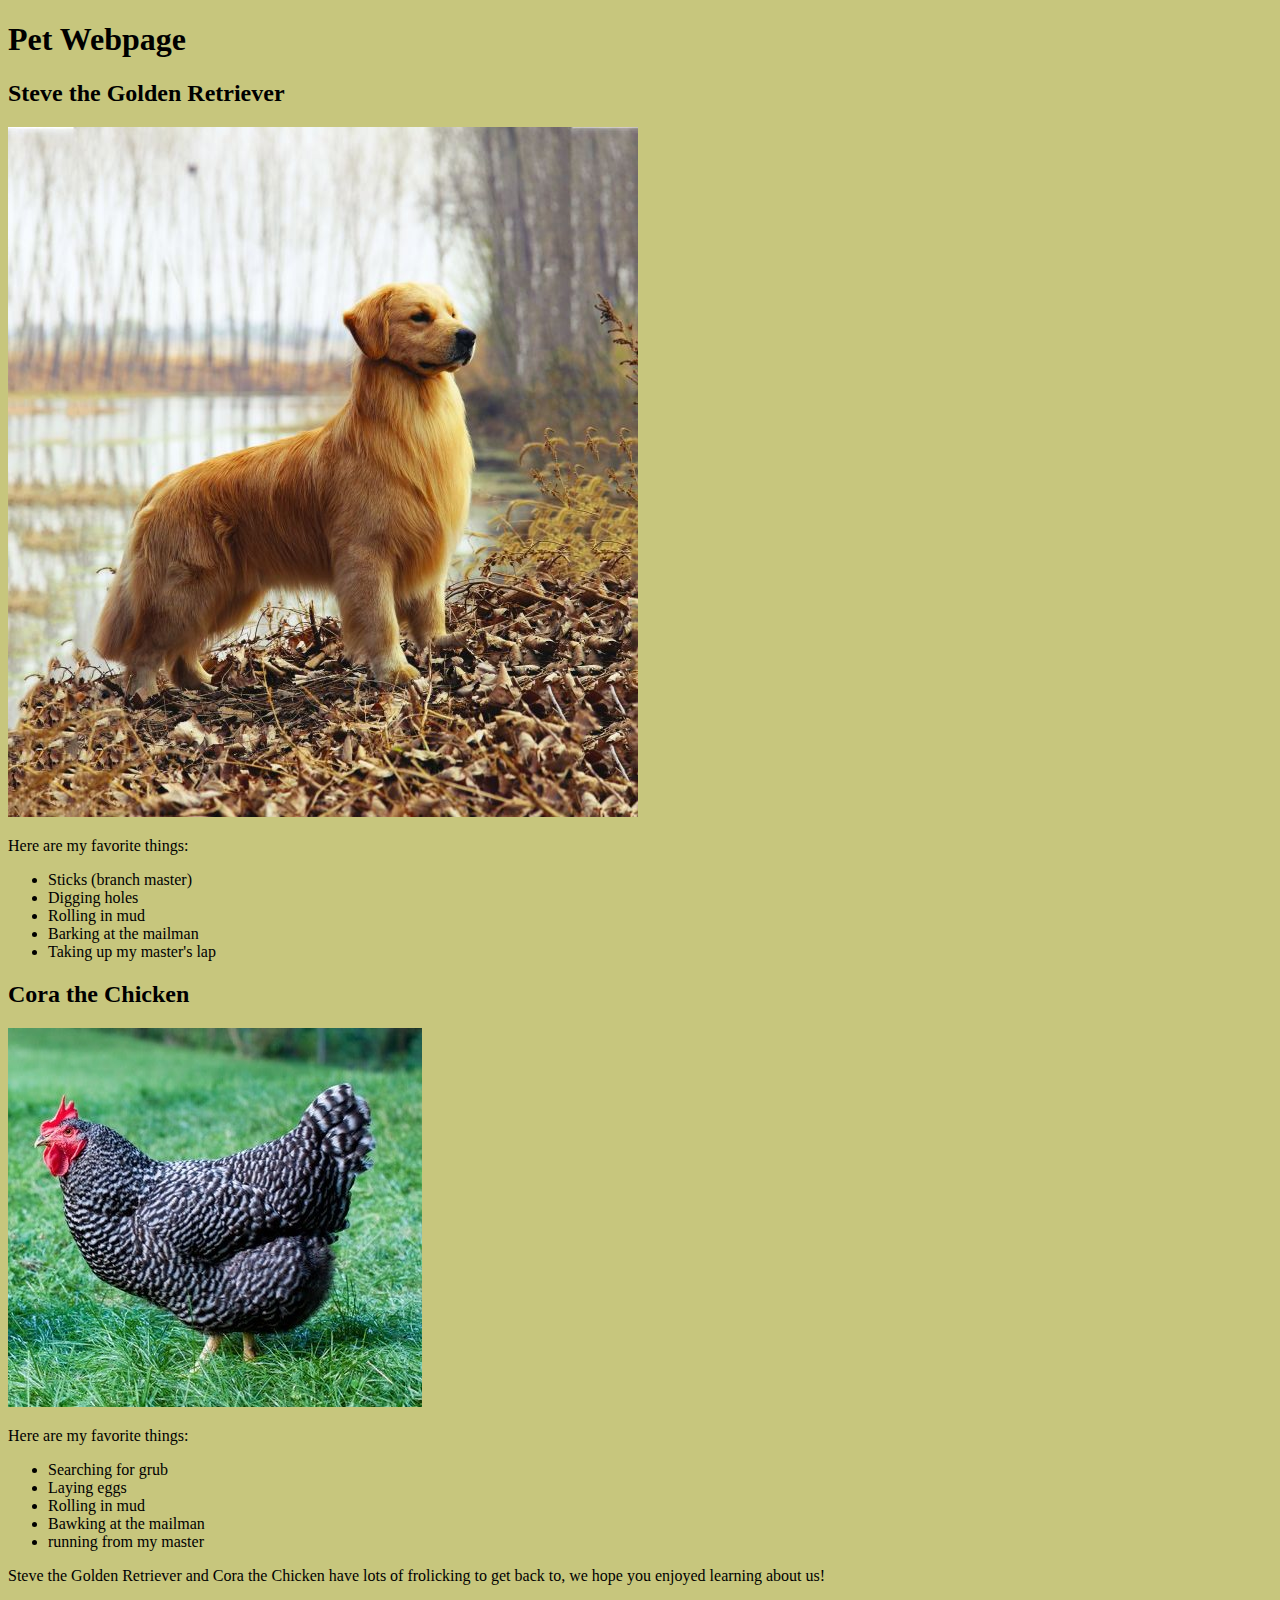
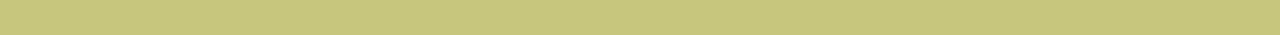
==== index.html @ 1efa3c2e "changed img of Steve, added conclusion paragraph" ====
<!DOCTYPE html>
<html lang="en" dir="ltr">
  <head>
    <meta charset="utf-8">
    <link rel="stylesheet" href="styles/styles.css">
    <title>Pet Website</title>
  </head>
  <body>
    <h1>Pet Webpage</h1>
    <h2>Steve the Golden Retriever</h2>
    <img src="imgs/steveTheRetriever.jpg" alt="lounging golden retriever">
    <p>Here are my favorite things:</p>
    <ul>
      <li>Sticks (branch master)</li>
      <li>Digging holes</li>
      <li>Rolling in mud</li>
      <li>Barking at the mailman</li>
      <li>Taking up my master's lap</li>
    </ul>
    <h2>Cora the Chicken</h2>
    <img src="imgs/coraTheChicken.jpeg" alt="barred rock chicken">
    <p>Here are my favorite things:</p>
    <ul>
      <li>Searching for grub</li>
      <li>Laying eggs</li>
      <li>Rolling in mud</li>
      <li>Bawking at the mailman</li>
      <li>running from my master</li>
    </ul>

    <p id="bottom">Steve the Golden Retriever and Cora the Chicken have lots of frolicking to get back to, we hope you enjoyed learning about us!</p>

  </body>
</html>
---- styles/styles.css ----
body{
  background-color: #c7c67d;
}

#bottom {
  margin-bottom: 50px;
}
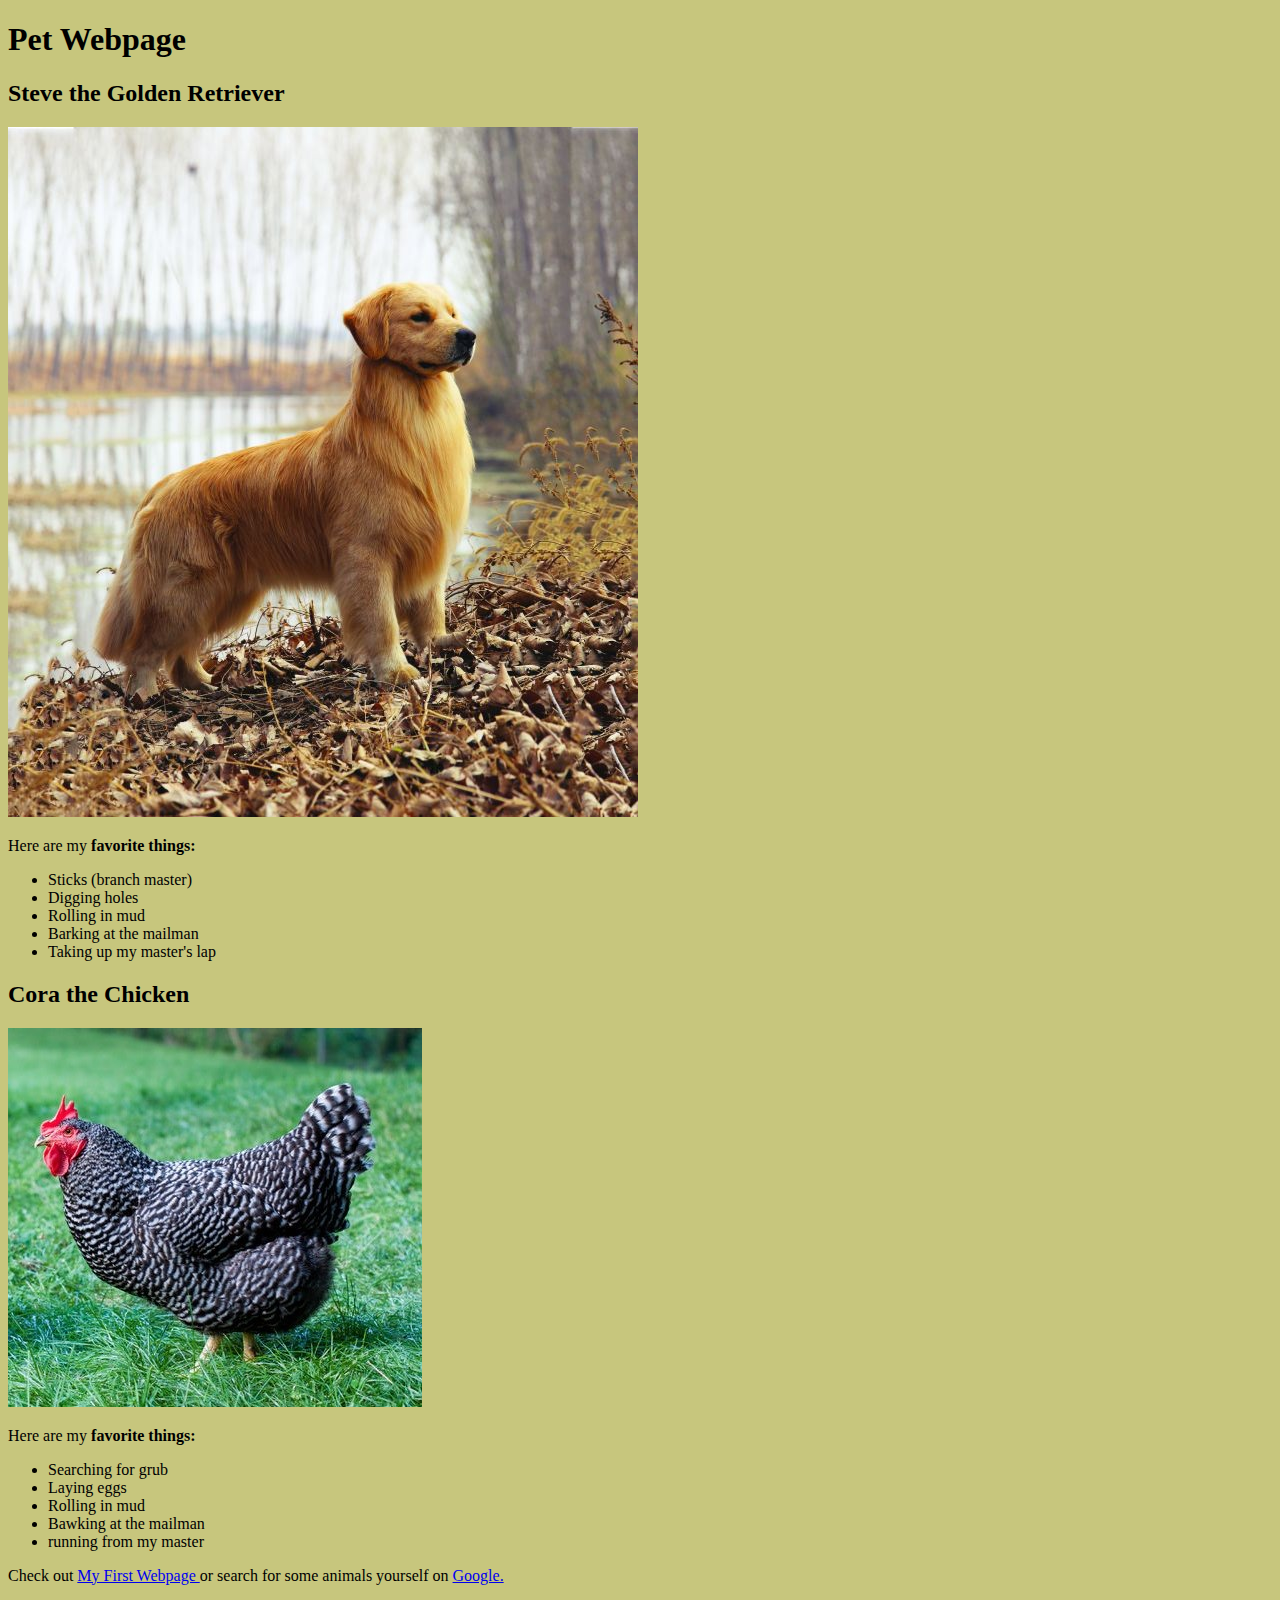
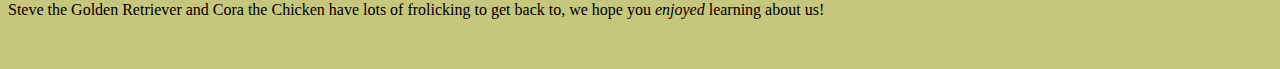
==== commit 850b2e35: "add strong tags, em tags, and a link" ====
--- a/index.html
+++ b/index.html
@@ -9,7 +9,7 @@
     <h1>Pet Webpage</h1>
     <h2>Steve the Golden Retriever</h2>
     <img src="imgs/steveTheRetriever.jpg" alt="lounging golden retriever">
-    <p>Here are my favorite things:</p>
+    <p>Here are my <strong>favorite things:</strong></p>
     <ul>
       <li>Sticks (branch master)</li>
       <li>Digging holes</li>
@@ -19,7 +19,7 @@
     </ul>
     <h2>Cora the Chicken</h2>
     <img src="imgs/coraTheChicken.jpeg" alt="barred rock chicken">
-    <p>Here are my favorite things:</p>
+    <p>Here are my <strong>favorite things:</strong></p>
     <ul>
       <li>Searching for grub</li>
       <li>Laying eggs</li>
@@ -27,8 +27,8 @@
       <li>Bawking at the mailman</li>
       <li>running from my master</li>
     </ul>
-
-    <p id="bottom">Steve the Golden Retriever and Cora the Chicken have lots of frolicking to get back to, we hope you enjoyed learning about us!</p>
+    <p>Check out <a href="my-first-webpage.html" target="_blank">My First Webpage </a>or search for some animals yourself on <a href="http://www.google.com" target="_blank">Google.</a></p>
+    <p id="bottom">Steve the Golden Retriever and Cora the Chicken have lots of frolicking to get back to, we hope you <em>enjoyed</em> learning about us!</p>
 
   </body>
 </html>
--- a/styles/styles.css
+++ b/styles/styles.css
@@ -1,5 +1,6 @@
 body{
   background-color: #c7c67d;
+  /* text-align: center; */
 }
 
 #bottom {
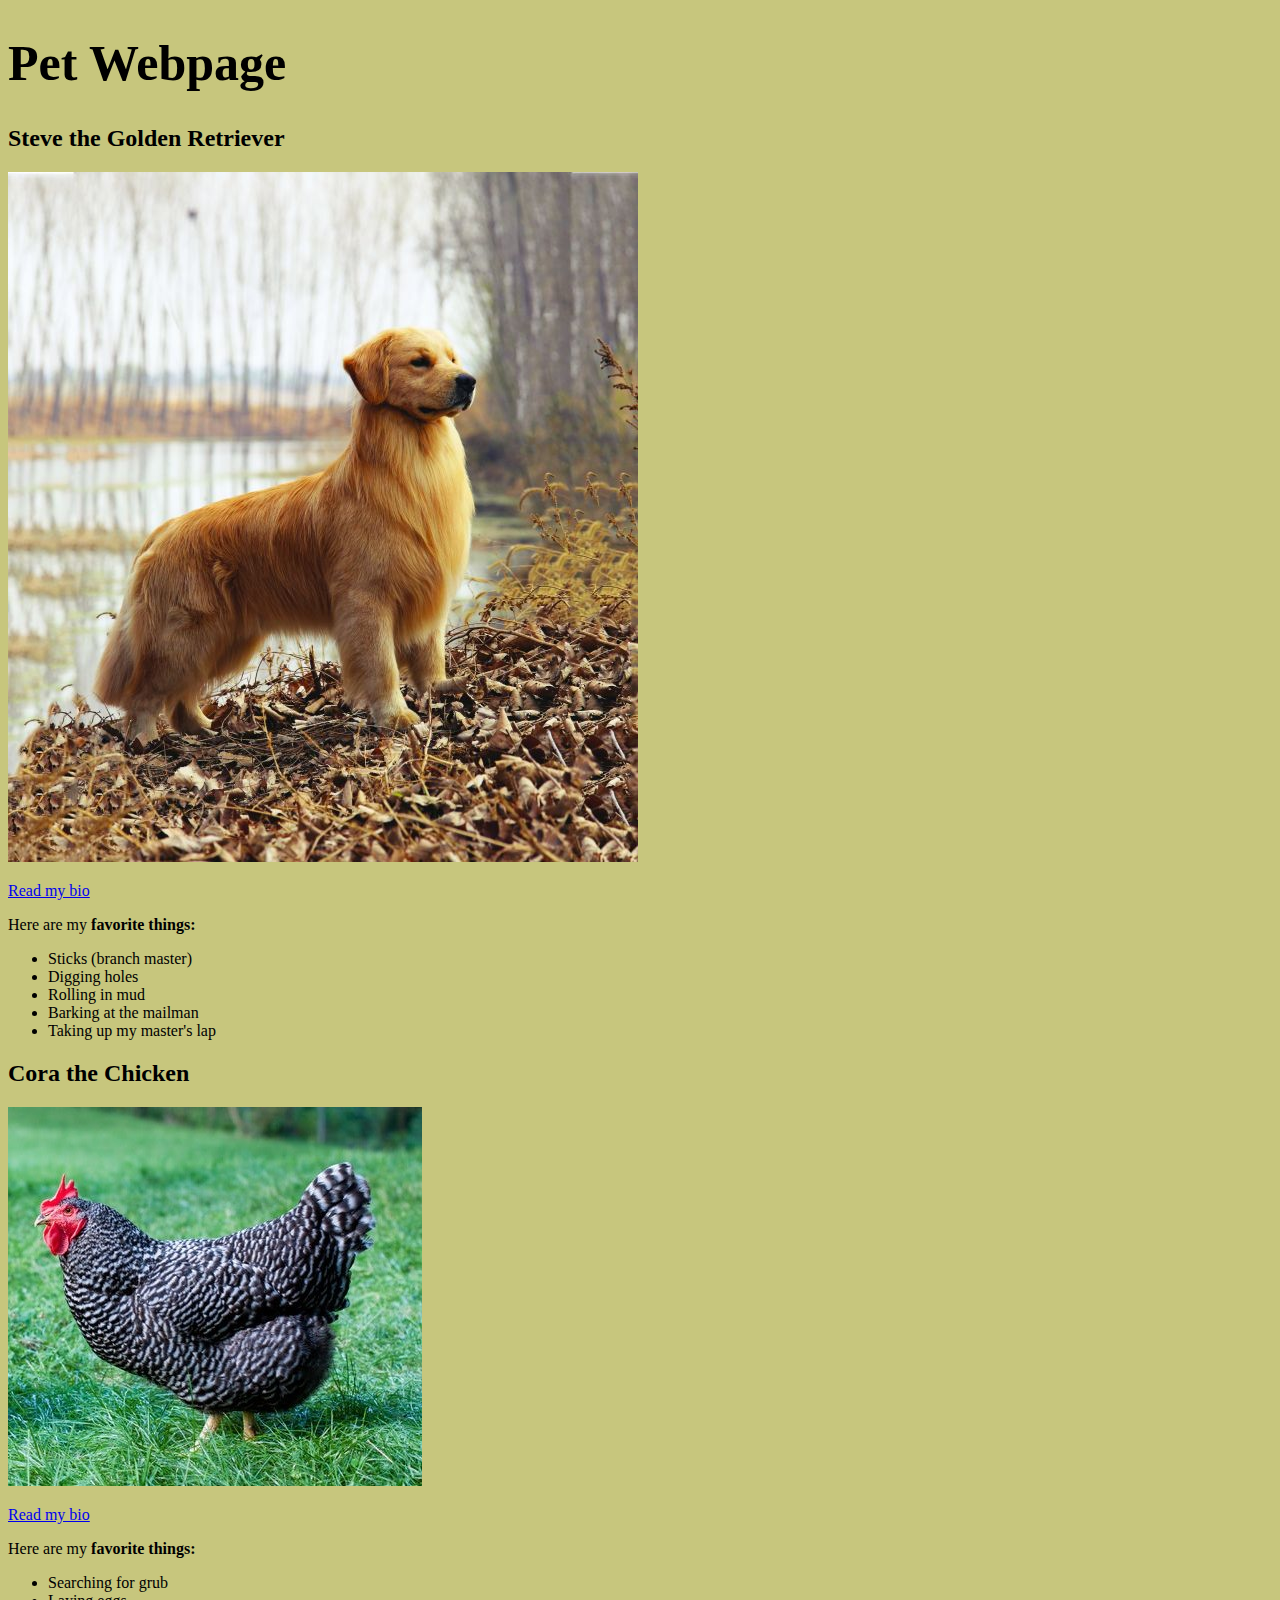
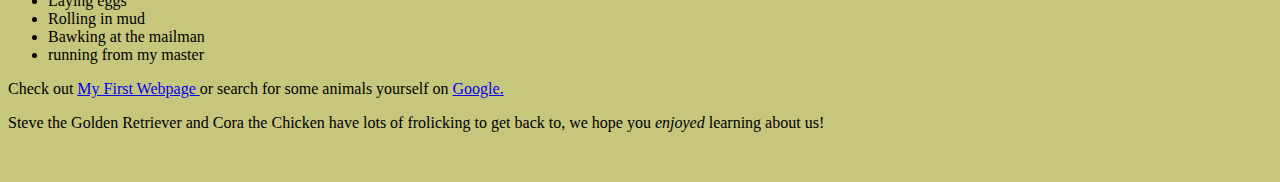
==== commit b9274964: "add a page for Cora, change classes, add a page for Steve" ====
--- a/index.html
+++ b/index.html
@@ -9,6 +9,7 @@
     <h1>Pet Webpage</h1>
     <h2>Steve the Golden Retriever</h2>
     <img src="imgs/steveTheRetriever.jpg" alt="lounging golden retriever">
+    <p><a href="steveTheRetriever.html" target="_blank">Read my bio</a></p>
     <p>Here are my <strong>favorite things:</strong></p>
     <ul>
       <li>Sticks (branch master)</li>
@@ -19,6 +20,7 @@
     </ul>
     <h2>Cora the Chicken</h2>
     <img src="imgs/coraTheChicken.jpeg" alt="barred rock chicken">
+    <p><a href="coraTheChicken.html" target="_blank">Read my bio</a></p>
     <p>Here are my <strong>favorite things:</strong></p>
     <ul>
       <li>Searching for grub</li>
--- a/styles/styles.css
+++ b/styles/styles.css
@@ -1,8 +1,20 @@
 body{
   background-color: #c7c67d;
+  /* margin-left: 25%; */
   /* text-align: center; */
+}
+
+h1{
+  font-size: 50px;
 }
 
 #bottom {
   margin-bottom: 50px;
 }
+
+.resizedImage {
+  width:500px;
+  height:375px;
+  margin-top: 15px;
+  margin-bottom: 15px;
+}
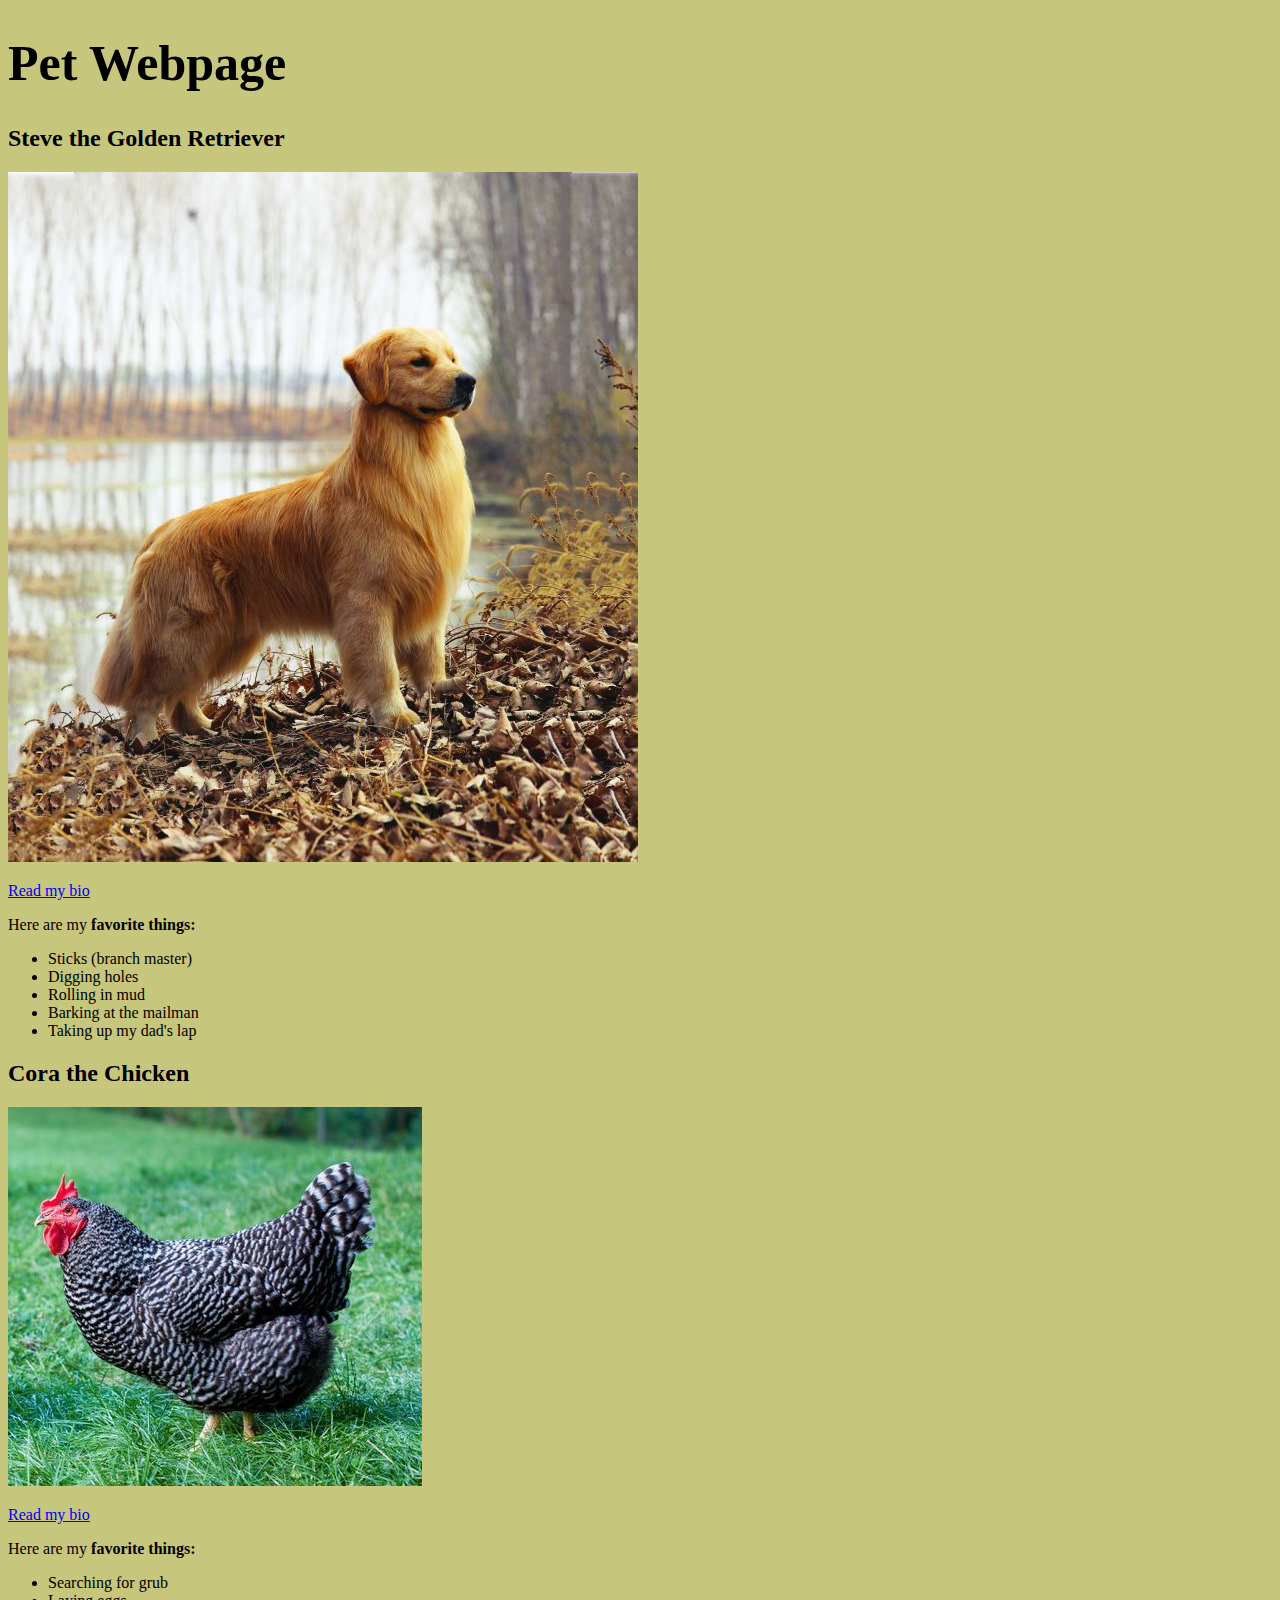
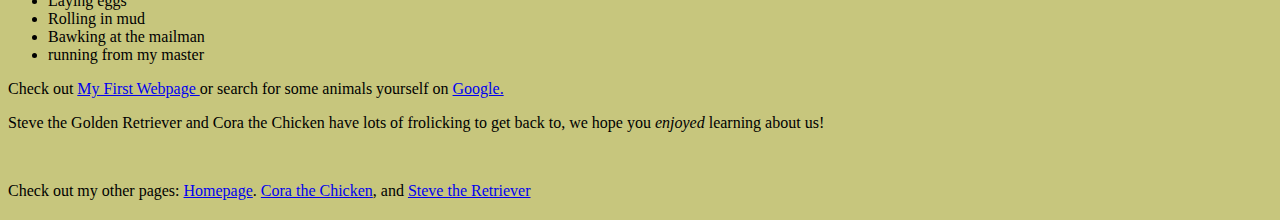
==== commit 65e50be2: "add footer, add steve bio, resize images, fix format" ====
--- a/index.html
+++ b/index.html
@@ -16,7 +16,7 @@
       <li>Digging holes</li>
       <li>Rolling in mud</li>
       <li>Barking at the mailman</li>
-      <li>Taking up my master's lap</li>
+      <li>Taking up my dad's lap</li>
     </ul>
     <h2>Cora the Chicken</h2>
     <img src="imgs/coraTheChicken.jpeg" alt="barred rock chicken">
@@ -32,5 +32,8 @@
     <p>Check out <a href="my-first-webpage.html" target="_blank">My First Webpage </a>or search for some animals yourself on <a href="http://www.google.com" target="_blank">Google.</a></p>
     <p id="bottom">Steve the Golden Retriever and Cora the Chicken have lots of frolicking to get back to, we hope you <em>enjoyed</em> learning about us!</p>
 
+    <div class="footer">
+      <p>Check out my other pages: <a href="index.html" target="_blank">Homepage</a>. <a href="coraTheChicken.html" target="_blank">Cora the Chicken</a>, and <a href="steveTheRetriever.html" target="_blank">Steve the Retriever</a></p>
+    </div>
   </body>
 </html>
--- a/styles/styles.css
+++ b/styles/styles.css
@@ -18,3 +18,11 @@
   margin-top: 15px;
   margin-bottom: 15px;
 }
+
+.footer {
+  /* background-color: rgb(90,82,85);
+  color: white; */
+  width: 100%;
+  height: 30px;
+  position: sticky;
+}
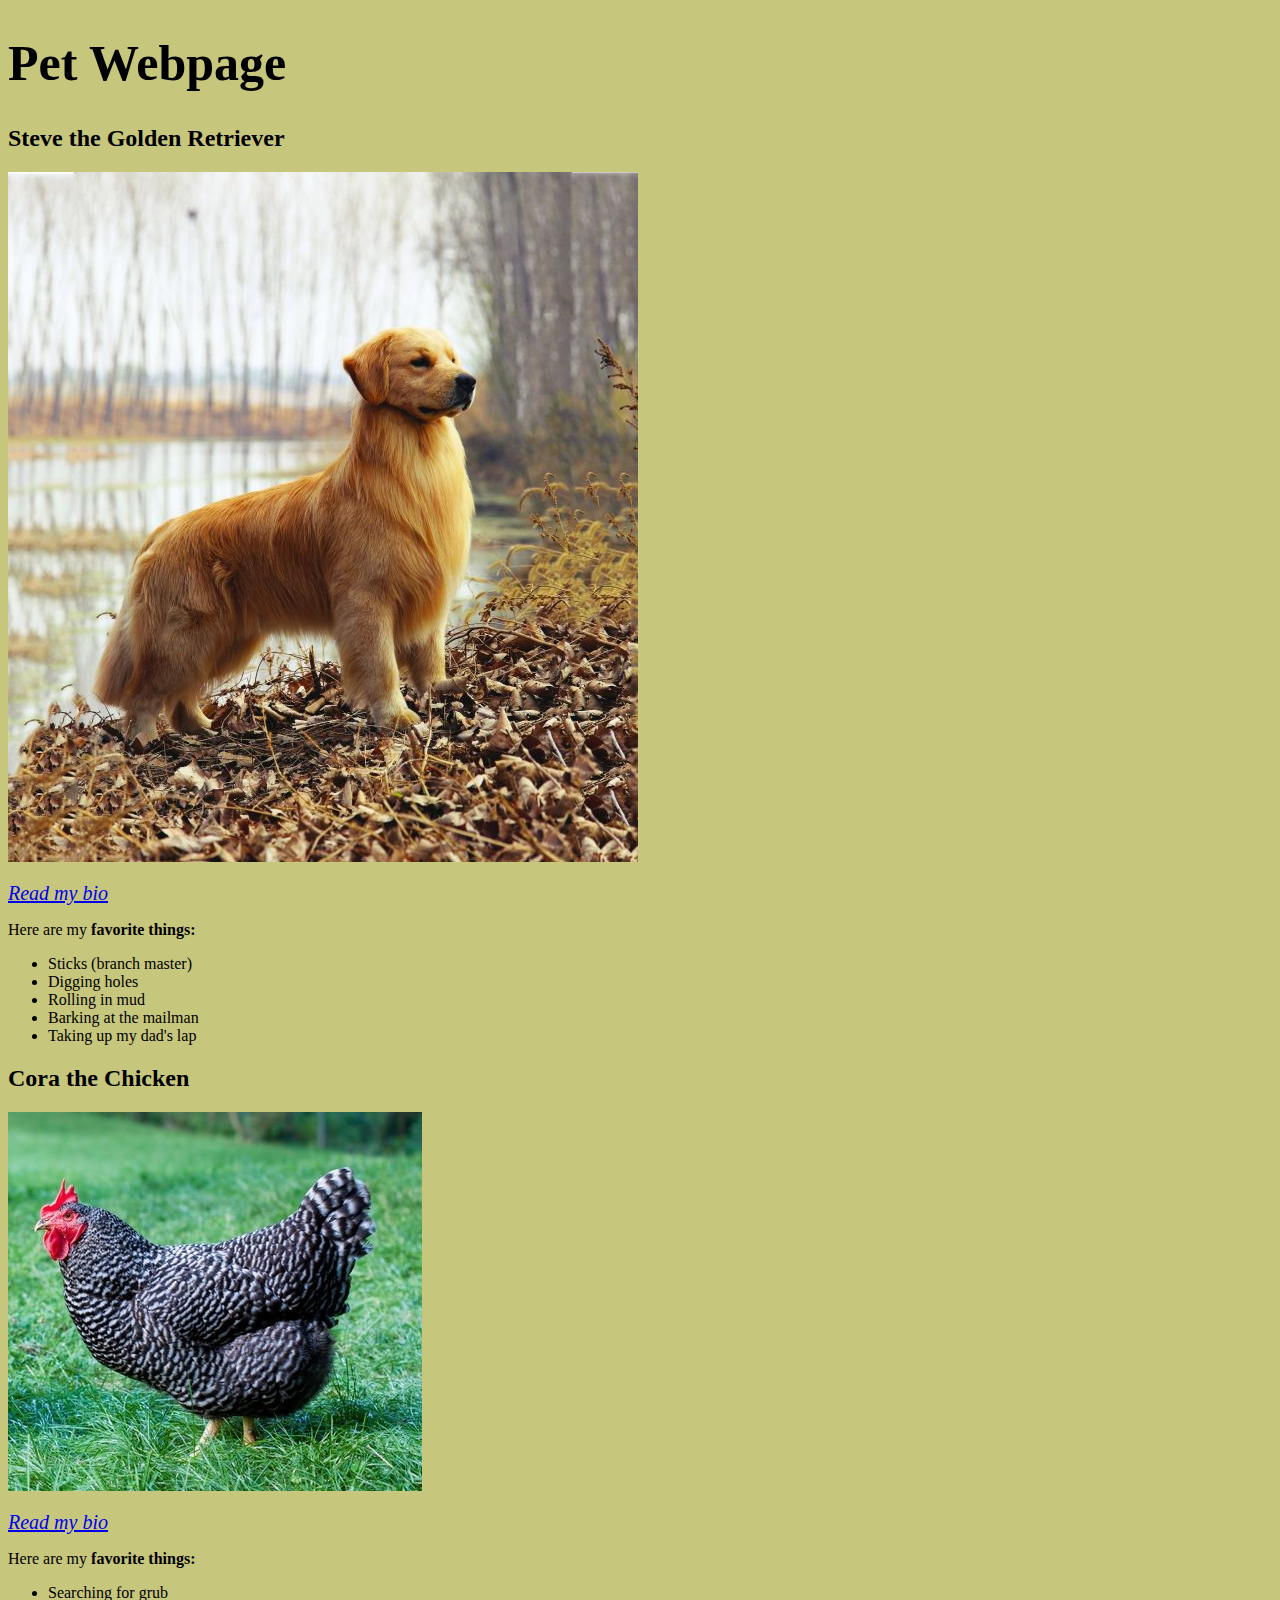
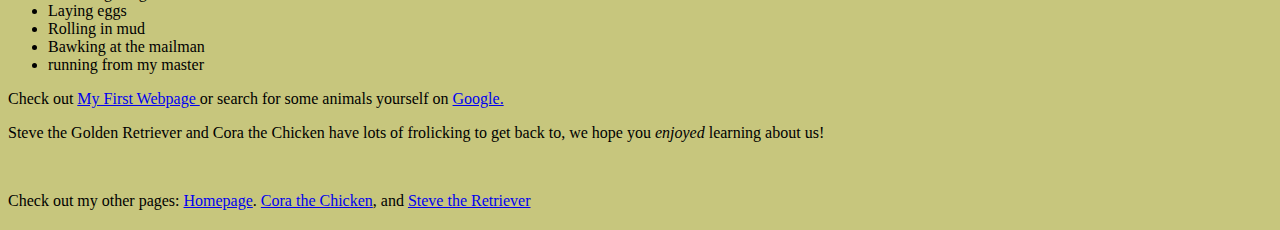
==== commit 91d42d70: "revised spacing in <a> tag, added bio class to index.html" ====
--- a/index.html
+++ b/index.html
@@ -9,7 +9,7 @@
     <h1>Pet Webpage</h1>
     <h2>Steve the Golden Retriever</h2>
     <img src="imgs/steveTheRetriever.jpg" alt="lounging golden retriever">
-    <p><a href="steveTheRetriever.html" target="_blank">Read my bio</a></p>
+    <p><a href="steveTheRetriever.html" class="bio" target="_blank">Read my bio</a></p>
     <p>Here are my <strong>favorite things:</strong></p>
     <ul>
       <li>Sticks (branch master)</li>
@@ -20,7 +20,7 @@
     </ul>
     <h2>Cora the Chicken</h2>
     <img src="imgs/coraTheChicken.jpeg" alt="barred rock chicken">
-    <p><a href="coraTheChicken.html" target="_blank">Read my bio</a></p>
+    <p><a href="coraTheChicken.html" class="bio" target="_blank">Read my bio</a></p>
     <p>Here are my <strong>favorite things:</strong></p>
     <ul>
       <li>Searching for grub</li>
@@ -33,7 +33,7 @@
     <p id="bottom">Steve the Golden Retriever and Cora the Chicken have lots of frolicking to get back to, we hope you <em>enjoyed</em> learning about us!</p>
 
     <div class="footer">
-      <p>Check out my other pages: <a href="index.html" target="_blank">Homepage</a>. <a href="coraTheChicken.html" target="_blank">Cora the Chicken</a>, and <a href="steveTheRetriever.html" target="_blank">Steve the Retriever</a></p>
+      <p>Check out my other pages: <a href="index.html" target="_blank">Homepage</a>. <a href="coraTheChicken.html" target="_blank">Cora the Chicken</a>, and <a href="steveTheRetriever.html" target="_blank"> Steve the Retriever</a></p>
     </div>
   </body>
 </html>
--- a/styles/styles.css
+++ b/styles/styles.css
@@ -19,6 +19,12 @@
   margin-bottom: 15px;
 }
 
+.bio {
+  font-size: 20px;
+  font-style: italic;
+  /* color: white; */
+}
+
 .footer {
   /* background-color: rgb(90,82,85);
   color: white; */
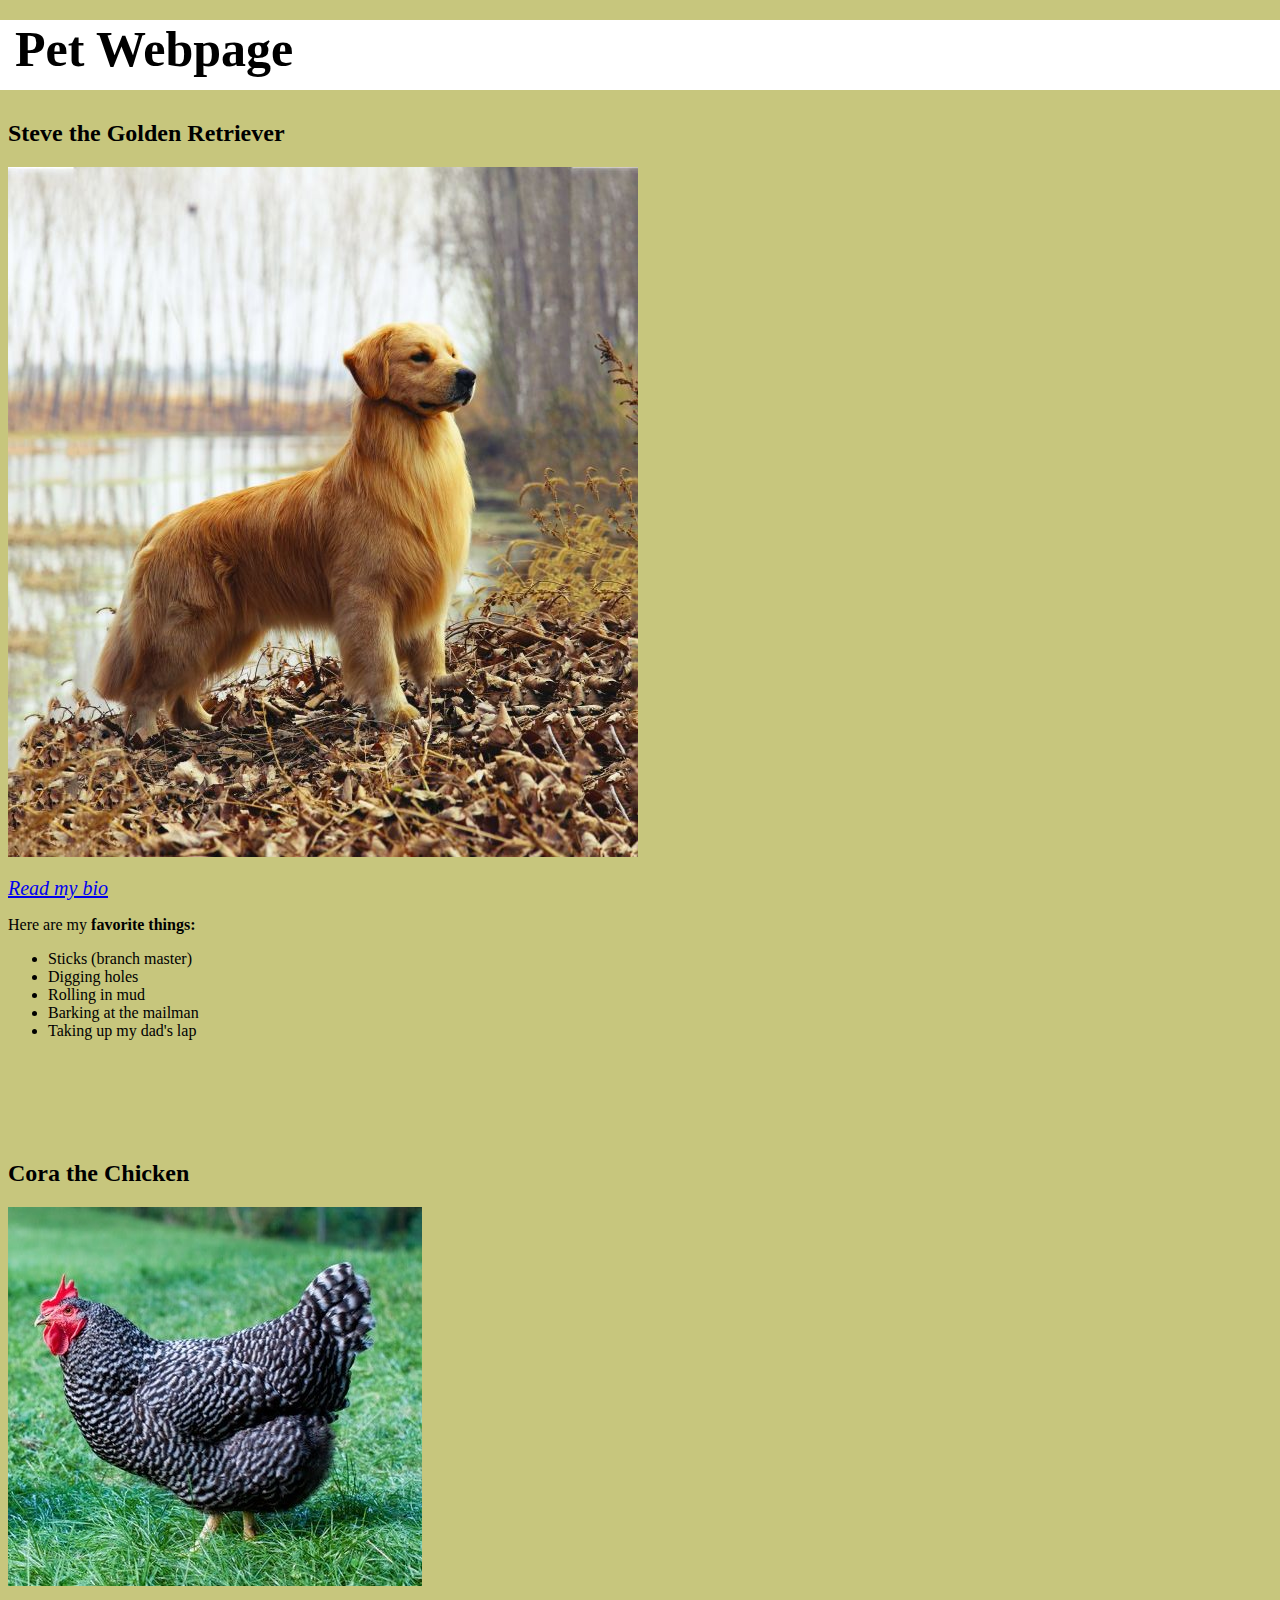
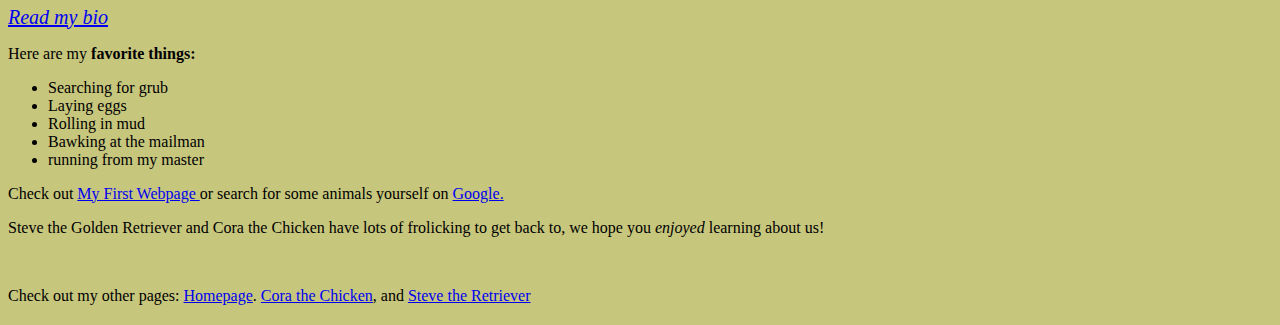
==== commit 757ba1eb: "added header and footer, working on styling" ====
--- a/index.html
+++ b/index.html
@@ -6,7 +6,8 @@
     <title>Pet Website</title>
   </head>
   <body>
-    <h1>Pet Webpage</h1>
+    <h1 class="header">Pet Webpage</h1>
+    <!-- <h1>Pet Webpage Line 2</h1> -->
     <h2>Steve the Golden Retriever</h2>
     <img src="imgs/steveTheRetriever.jpg" alt="lounging golden retriever">
     <p><a href="steveTheRetriever.html" class="bio" target="_blank">Read my bio</a></p>
--- a/styles/styles.css
+++ b/styles/styles.css
@@ -1,11 +1,24 @@
 body{
   background-color: #c7c67d;
-  /* margin-left: 25%; */
   /* text-align: center; */
+}
+
+.header {
+  background-color: white;
+  width: 100%;
+  height: 70px;
+  position: fixed;
+  margin-top: 0px;
+  padding-left: 15px;
+  left: 0px;
 }
 
 h1{
   font-size: 50px;
+}
+
+h2 {
+  padding-top: 100px;
 }
 
 #bottom {
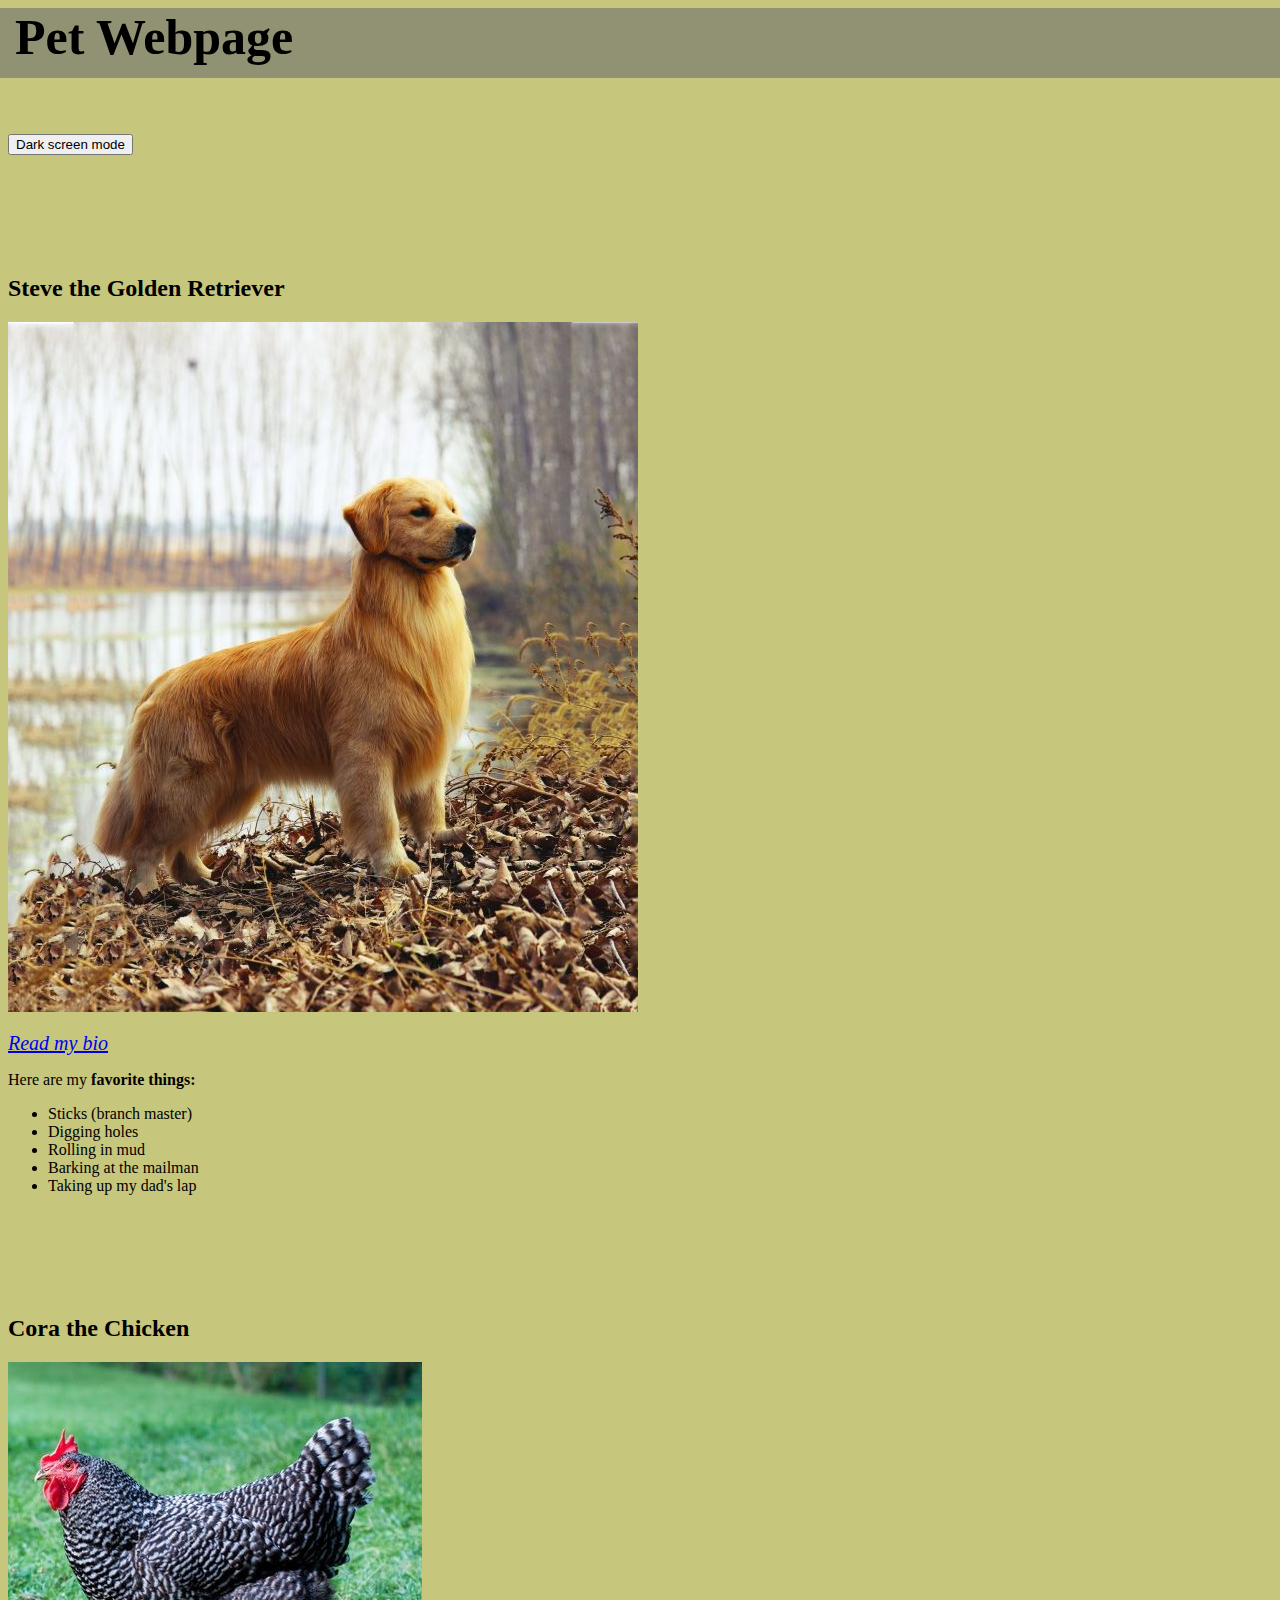
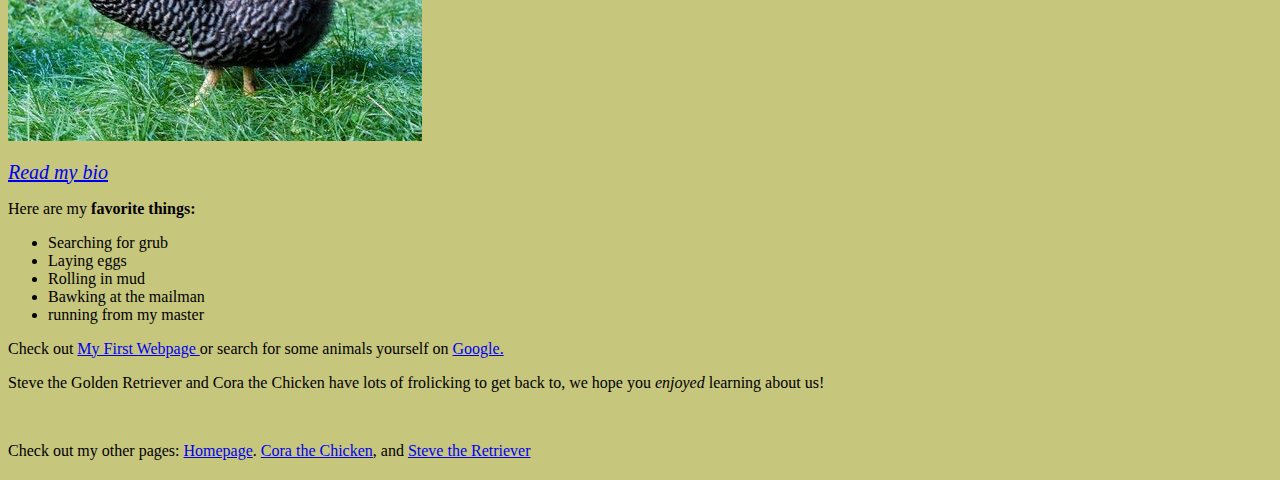
==== commit 9140601d: "add button to make background dark and text light with javascript." ====
--- a/index.html
+++ b/index.html
@@ -3,11 +3,27 @@
   <head>
     <meta charset="utf-8">
     <link rel="stylesheet" href="styles/styles.css">
+    <script src="js/jquery-3.4.1.js" type="text/javascript"></script>
+    <script src="js/scripts.js" type="text/javascript"></script>
     <title>Pet Website</title>
   </head>
   <body>
     <h1 class="header">Pet Webpage</h1>
     <!-- <h1>Pet Webpage Line 2</h1> -->
+
+
+    <br>
+    <br>
+    <br>
+    <br>
+    <br>
+    <br>
+    <br>
+
+    <button class="btn btn-success" id="darkscreenmode">Dark screen mode</button>
+
+
+
     <h2>Steve the Golden Retriever</h2>
     <img src="imgs/steveTheRetriever.jpg" alt="lounging golden retriever">
     <p><a href="steveTheRetriever.html" class="bio" target="_blank">Read my bio</a></p>
@@ -19,6 +35,8 @@
       <li>Barking at the mailman</li>
       <li>Taking up my dad's lap</li>
     </ul>
+
+
     <h2>Cora the Chicken</h2>
     <img src="imgs/coraTheChicken.jpeg" alt="barred rock chicken">
     <p><a href="coraTheChicken.html" class="bio" target="_blank">Read my bio</a></p>
@@ -33,6 +51,8 @@
     <p>Check out <a href="my-first-webpage.html" target="_blank">My First Webpage </a>or search for some animals yourself on <a href="http://www.google.com" target="_blank">Google.</a></p>
     <p id="bottom">Steve the Golden Retriever and Cora the Chicken have lots of frolicking to get back to, we hope you <em>enjoyed</em> learning about us!</p>
 
+
+
     <div class="footer">
       <p>Check out my other pages: <a href="index.html" target="_blank">Homepage</a>. <a href="coraTheChicken.html" target="_blank">Cora the Chicken</a>, and <a href="steveTheRetriever.html" target="_blank"> Steve the Retriever</a></p>
     </div>
--- a/styles/styles.css
+++ b/styles/styles.css
@@ -4,7 +4,7 @@
 }
 
 .header {
-  background-color: white;
+  background-color: #919173;
   width: 100%;
   height: 70px;
   position: fixed;
@@ -45,3 +45,8 @@
   height: 30px;
   position: sticky;
 }
+
+.darkscreen {
+  background-color: black;
+  color: white;
+}
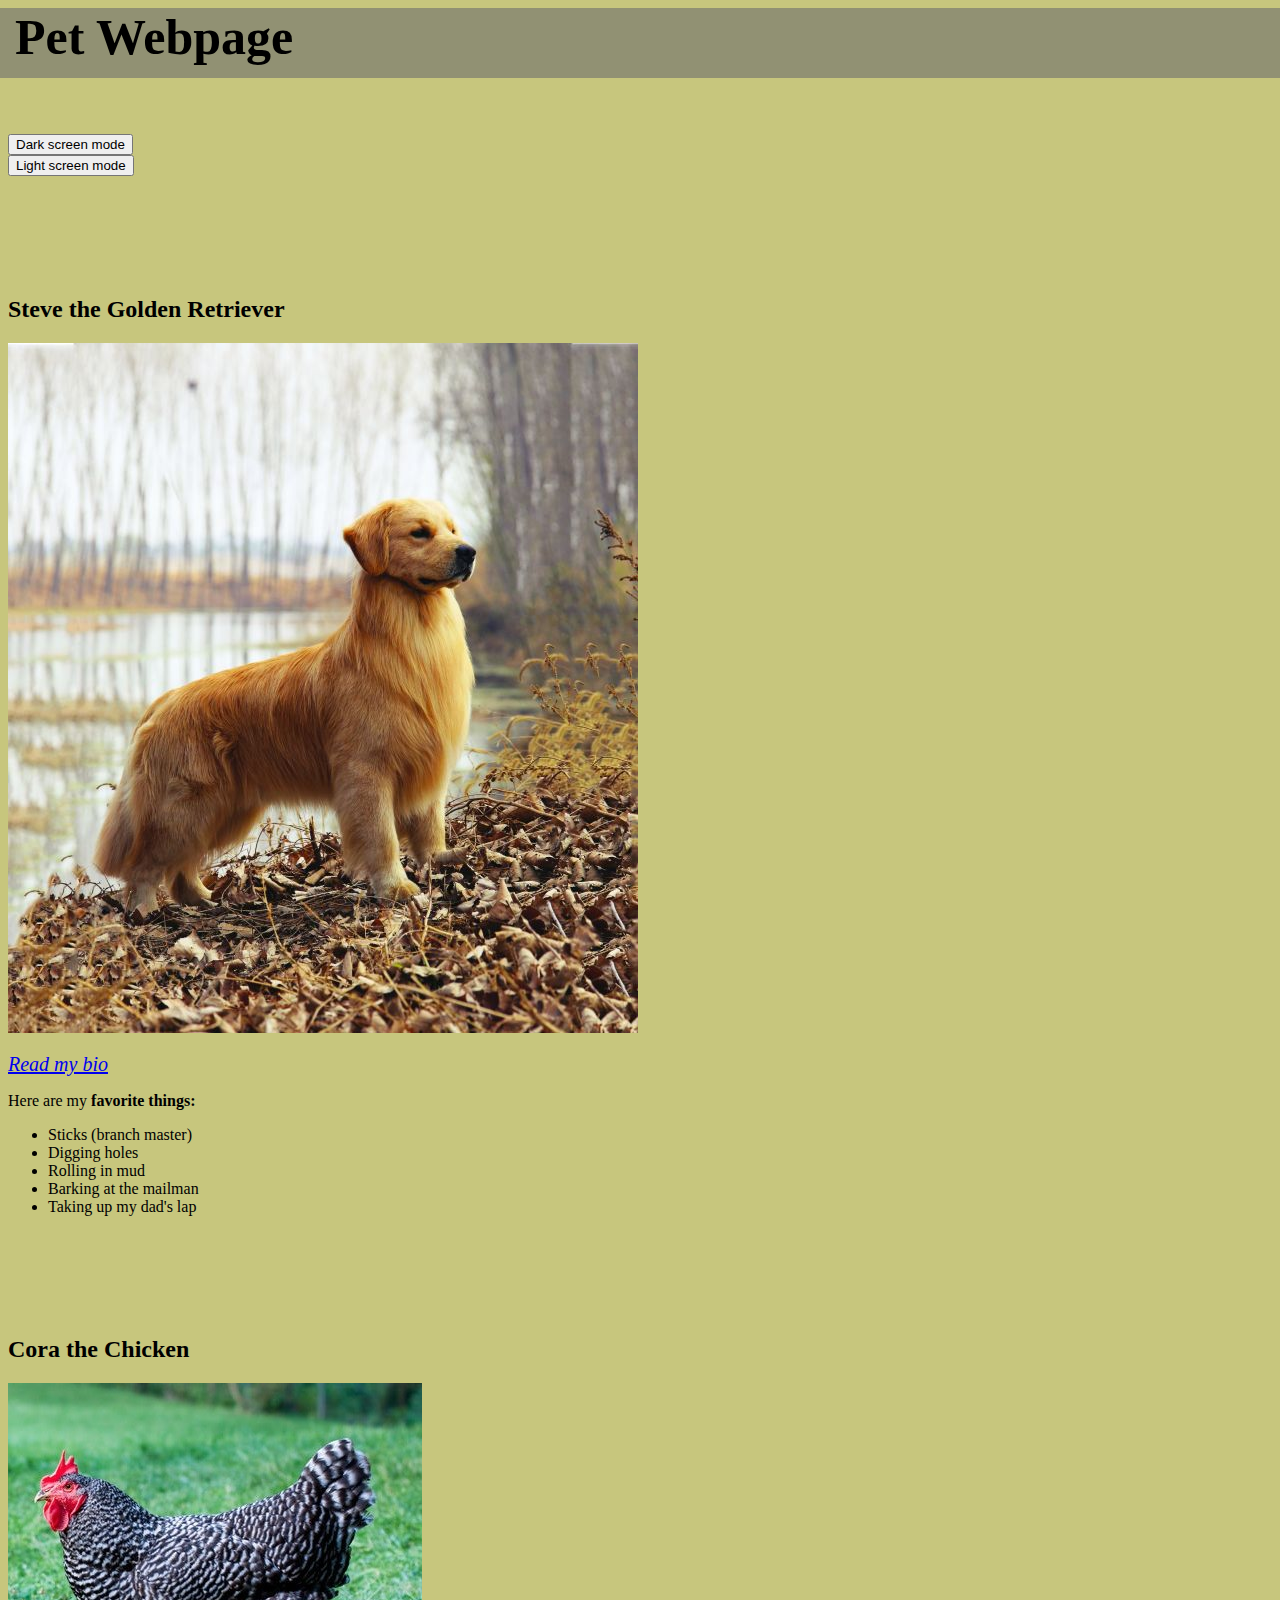
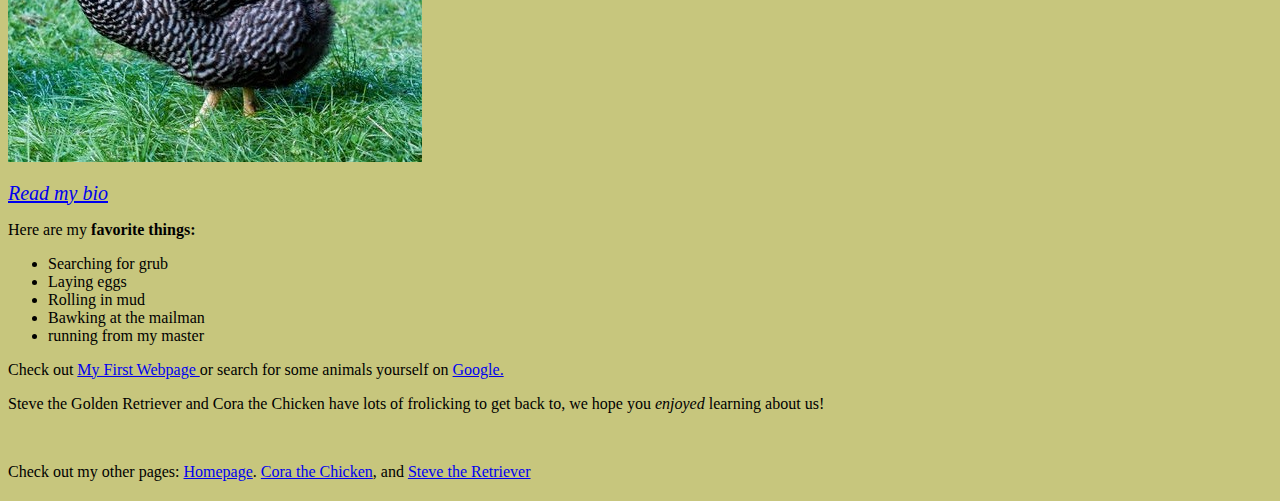
==== commit e2c17bd0: "Add button to revert back to former screen background colors." ====
--- a/index.html
+++ b/index.html
@@ -19,8 +19,12 @@
     <br>
     <br>
     <br>
-
-    <button class="btn btn-success" id="darkscreenmode">Dark screen mode</button>
+    <div id="darkBack">
+      <button class="btn btn-success" id="darkscreenmode">Dark screen mode</button>
+    </div>
+    <div id="lightBack">
+      <button class="btn btn-success" id="lightscreenmode">Light screen mode</button>
+    </div>
 
 
 
